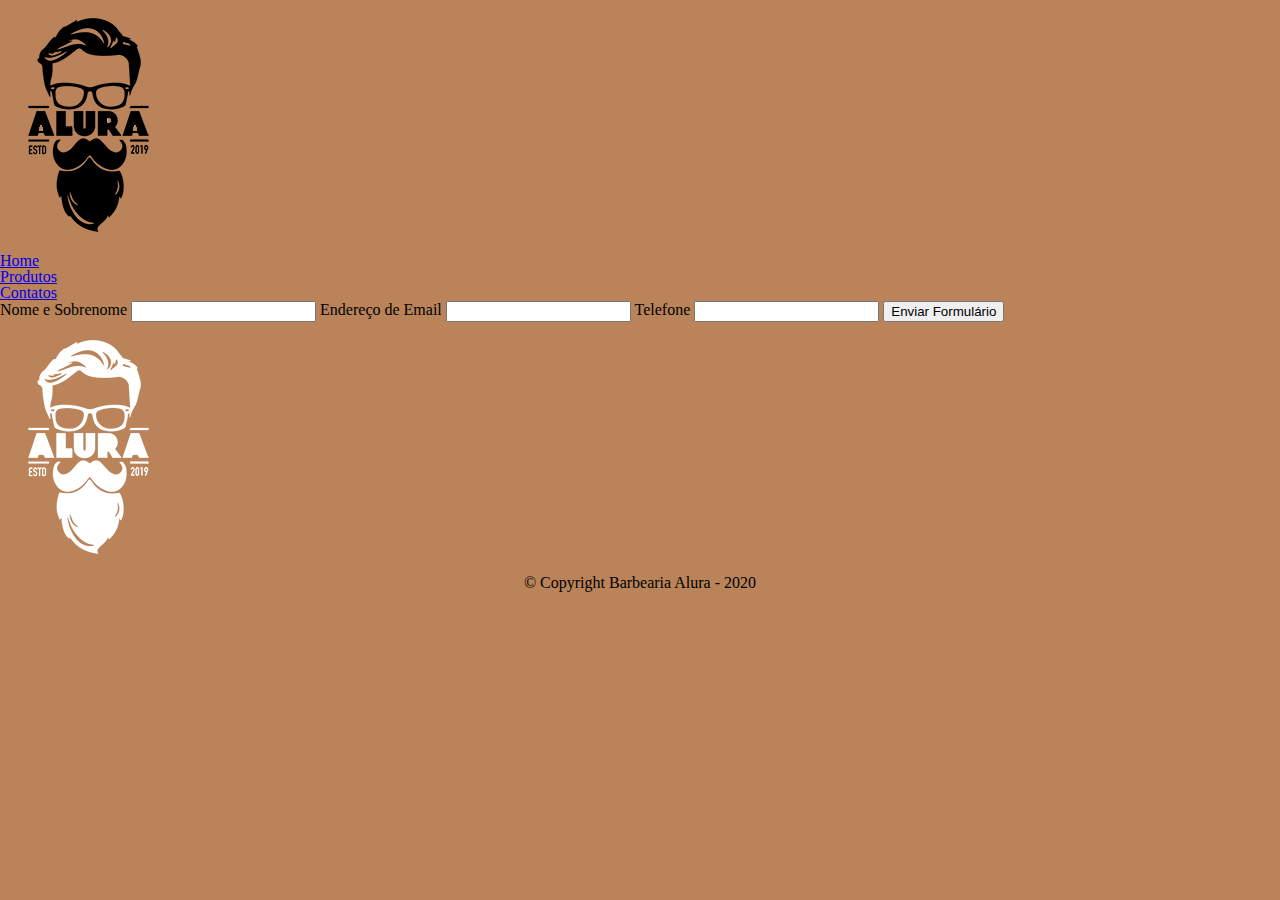
==== contato.html @ 083939ac "Criei a pagina de contato" ====
<!DOCTYPE html>
<html lang="pt-br">

<head>
    <meta charset="UTF-8">
    <meta name="viewport" content="width=device-width, initial-scale=1.0">
    <link rel="stylesheet" href="reset.css">
    <link rel="stylesheet" href="style.css">
    <title>Contato - Barbearia Alura</title>
</head>

<body>
    <header>
        <div class="caixa">
            <h1><img src="src/logo.png"></h1>
            <nav>
                <ul>
                    <li><a href="index.html">Home</a></li>
                    <li><a href="produtos.html">Produtos</a></li>
                    <li><a href="contato.html">Contatos</a></li>
                </ul>
            </nav>
        </div>
    </header>
    
    <main>
        <form>
            <label for="nomeSobrenome">Nome e Sobrenome</label>
            <input type="text" id="nomeSobrenome">

            <label for="email">Endereço de Email</label>
            <input type="email" id="email">

            <label for="telefone">Telefone</label>
            <input type="phone" id="telefone">

            <input type="submit" value="Enviar Formulário">
        </form>
    </main>

    <footer>
        <img src="src/logo-branco.png">
        <p class="copyright">&copy; Copyright Barbearia Alura - 2020</p>
    </footer>
</body>

</html>
---- style.css ----
body {
  background: #BA835A;
}

#banner {
  width: 100%;
  margin: 0;
}

.principal{
  background: #1D1513;
  color: #BA835A;
  padding: 30px;
}

.titulo-principal{
  padding-left: 20px;
}

.centralizado {
  text-align: center;
}

p {
  text-align: center;
}

#missão {
  font-size: 20px;
}

em strong {
  color: #7E212C;
}

.itens {
  font-style: italic;
  font-size: 18px;
}

.benefícios{
  background: #11110F;
  color: #ffffff;
  padding: 20px;
}


ul{
  display: inline-block;
  vertical-align: top;
  width: 20%;
  margin-right: 15%;
}

.imgBenefícios{
  width: 50%;
}
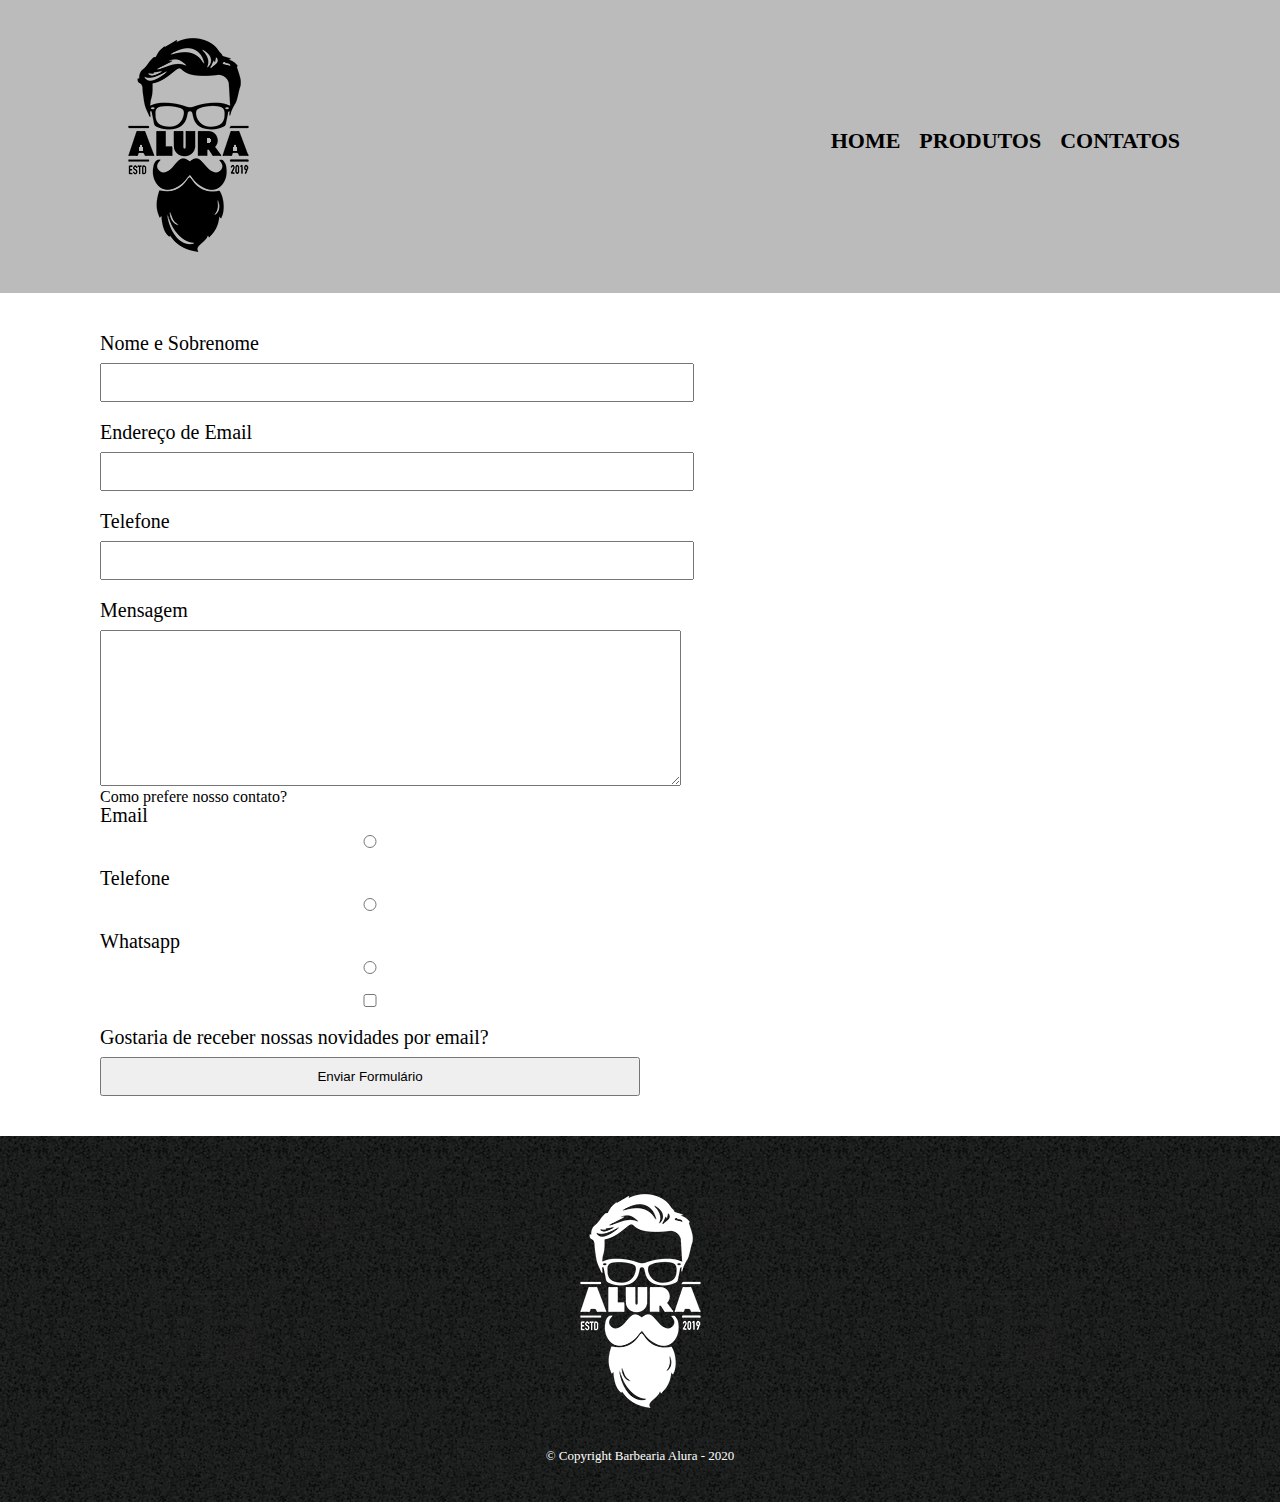
==== commit 0446a43b: "Completei a estrutura do form de contato" ====
--- a/contato.html
+++ b/contato.html
@@ -34,7 +34,24 @@
             <label for="telefone">Telefone</label>
             <input type="phone" id="telefone">
 
-            <input type="submit" value="Enviar Formulário">
+            <label for="mensagem" id="mensagem">Mensagem</label>
+            <textarea cols="70" rows="10"></textarea>
+            
+            <div>
+                <p>Como prefere nosso contato?</p>
+                <label for="radio-email">Email</label>
+                <input id="radio-email" name="contato" type="radio" value="email">
+    
+                <label for="radio-telefone">Telefone</label>
+                <input id="radio-telefone" name="contato" type="radio" value="telefone">
+    
+                <label for="radio-whatsapp">Whatsapp</label>
+                <input id="radio-whatsapp" name="contato" type="radio" value="whatsapp">
+            </div>
+            
+            <label><input type="checkbox">Gostaria de receber nossas novidades por email?</label>
+
+            <input type="submit" value="Enviar Formulário" id="mensagem">
         </form>
     </main>
 
--- a/style.css
+++ b/style.css
@@ -1,57 +1,112 @@
-body {
-  background: #BA835A;
+header {
+  background: #bbbbbb;
+  padding: 20px 0;
 }
 
-#banner {
-  width: 100%;
-  margin: 0;
+.caixa {
+  position: relative;
+  width: 1080px;
+  margin: 0 auto;
 }
 
-.principal{
-  background: #1D1513;
-  color: #BA835A;
-  padding: 30px;
+nav {
+  position: absolute;
+  top: 110px;
+  right: 0px;
 }
 
-.titulo-principal{
-  padding-left: 20px;
+nav li {
+  display: inline;
+  margin: 0 0 0 15px;
 }
 
-.centralizado {
-  text-align: center;
+nav a {
+  text-transform: uppercase;
+  color: black;
+  font-weight: bold;
+  font-size: 22px;
+  text-decoration: none;
 }
 
-p {
-  text-align: center;
+nav a:hover{
+  color: #C78C19;
+  text-decoration: underline;
 }
 
-#missão {
-  font-size: 20px;
+.produtos {
+  width: 1080px;
+  margin: 0 auto;
+  padding: 50px 0;
 }
 
-em strong {
-  color: #7E212C;
+.produtos li {
+  display: inline-block;
+  text-align: center;
+  width: 30%;
+  vertical-align: top;
+  margin: 0 1.3%;
+  padding: 30px 20px;
+  box-sizing: border-box;
+  border: 2px solid black;
+  border-radius: 15px;
 }
 
-.itens {
-  font-style: italic;
+.produtos li:hover{
+  border-color: #C78C19;
+}
+
+.produtos li:active{
+  border-color: #088C19;
+}
+
+.produtos li:hover h2{
+  font-size: 45px;
+}
+.produtos h2 {
+  font-size: 30px;
+  font-weight: bold;
+}
+
+.produto-descricao {
   font-size: 18px;
 }
 
-.benefícios{
-  background: #11110F;
-  color: #ffffff;
-  padding: 20px;
+.produto-preco {
+  font-size: 22px;
+  font-weight: bold;
+  margin-top: 10px;
 }
 
-
-ul{
-  display: inline-block;
-  vertical-align: top;
-  width: 20%;
-  margin-right: 15%;
+footer{
+  text-align: center;
+  background: url("src/bg.jpg");
+  padding: 40px 0;
 }
 
-.imgBenefícios{
-  width: 50%;
+.copyright{
+  color: white;
+  font-size: 13px;
+  margin-top: 20px;
+}
+
+main{
+  width: 1080px;
+  margin: 0 auto;
+}
+
+form{
+  margin: 40px 0;
+}
+
+form label{ 
+  display:block;
+  font-size: 20px;
+  margin: 0 0 10px;
+}
+
+form input{
+  display: block;
+  margin: 0 0 20px;
+  padding: 10px 25px;
+  width: 50%
 }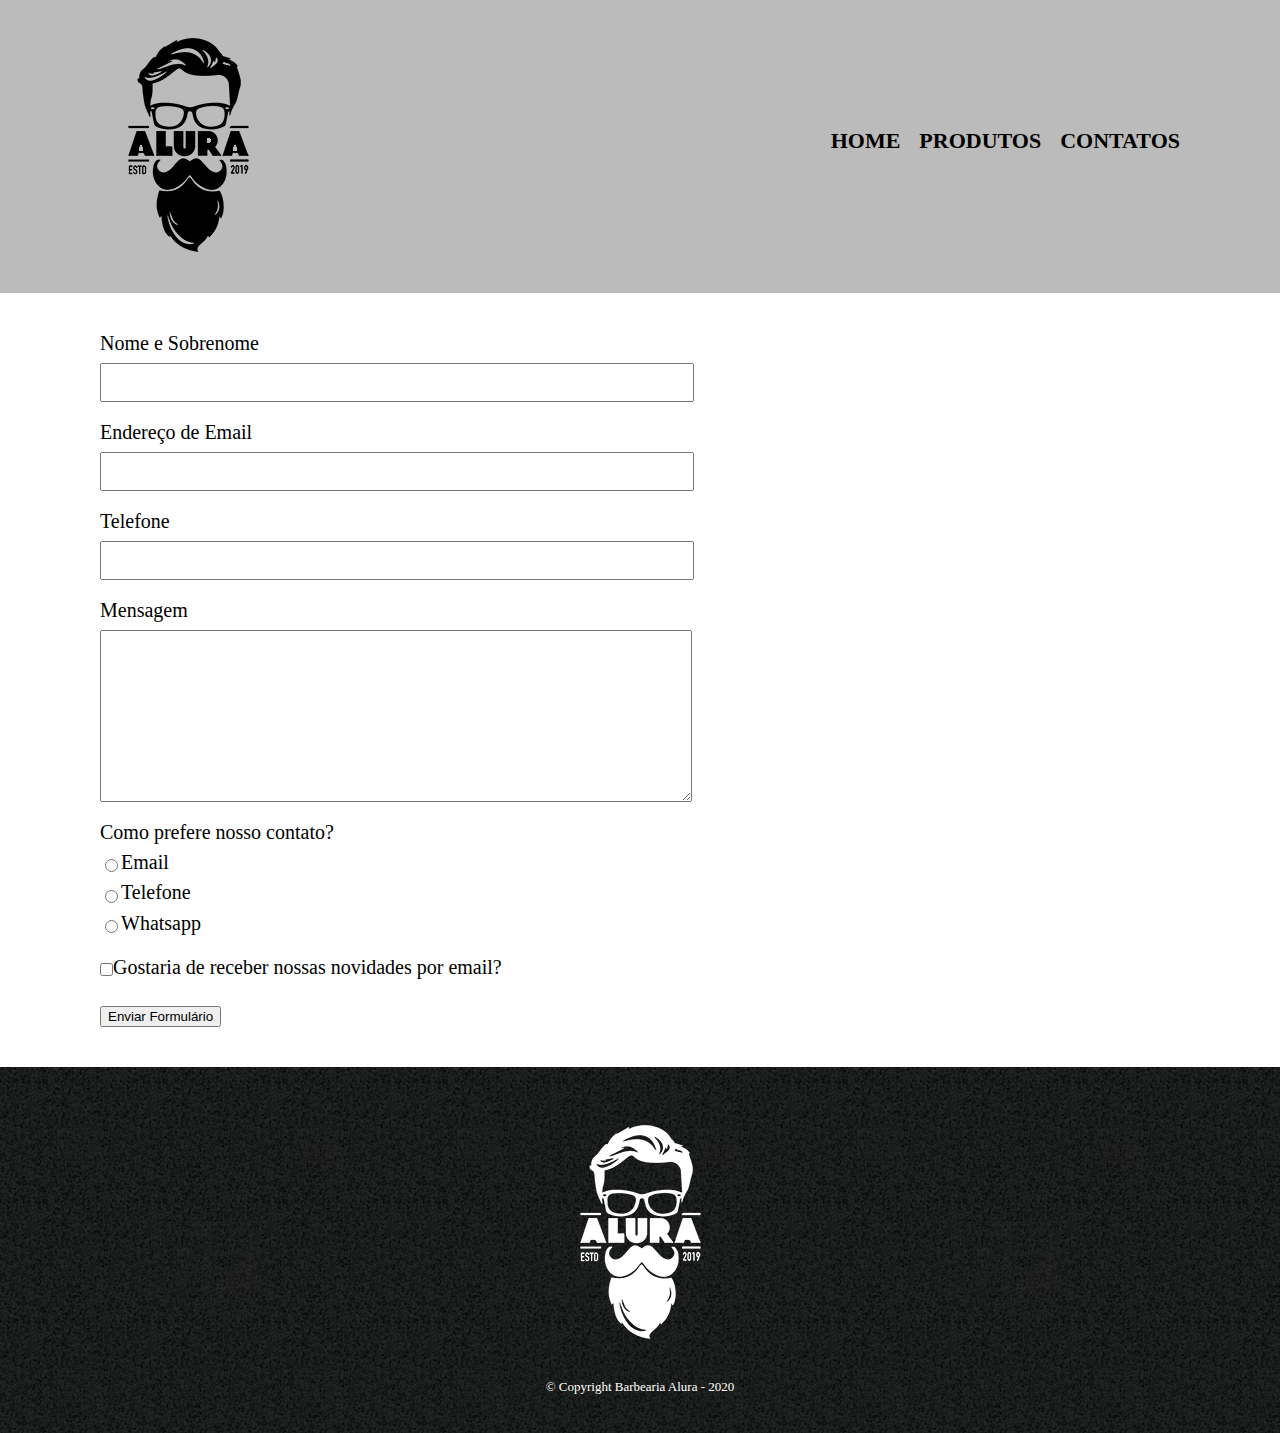
==== commit d833232d: "Reorganizando o css do form" ====
--- a/contato.html
+++ b/contato.html
@@ -26,30 +26,27 @@
     <main>
         <form>
             <label for="nomeSobrenome">Nome e Sobrenome</label>
-            <input type="text" id="nomeSobrenome">
+            <input type="text" id="nomeSobrenome" class="input-padrao">
 
             <label for="email">Endereço de Email</label>
-            <input type="email" id="email">
+            <input type="email" id="email" class="input-padrao">
 
             <label for="telefone">Telefone</label>
-            <input type="phone" id="telefone">
+            <input type="phone" id="telefone" class="input-padrao">
 
             <label for="mensagem" id="mensagem">Mensagem</label>
-            <textarea cols="70" rows="10"></textarea>
+            <textarea cols="70" rows="10" class="input-padrao"></textarea>
             
             <div>
                 <p>Como prefere nosso contato?</p>
-                <label for="radio-email">Email</label>
-                <input id="radio-email" name="contato" type="radio" value="email">
+                <label for="radio-email"><input id="radio-email" name="contato" type="radio" value="email">Email</label>
     
-                <label for="radio-telefone">Telefone</label>
-                <input id="radio-telefone" name="contato" type="radio" value="telefone">
+                <label for="radio-telefone"><input id="radio-telefone" name="contato" type="radio" value="telefone">Telefone</label>
     
-                <label for="radio-whatsapp">Whatsapp</label>
-                <input id="radio-whatsapp" name="contato" type="radio" value="whatsapp">
+                <label for="radio-whatsapp"><input id="radio-whatsapp" name="contato" type="radio" value="whatsapp">Whatsapp</label>
             </div>
-            
-            <label><input type="checkbox">Gostaria de receber nossas novidades por email?</label>
+
+            <label><input type="checkbox" class="check-box">Gostaria de receber nossas novidades por email?</label>
 
             <input type="submit" value="Enviar Formulário" id="mensagem">
         </form>
--- a/style.css
+++ b/style.css
@@ -98,15 +98,19 @@
   margin: 40px 0;
 }
 
-form label{ 
+form label, form p{ 
   display:block;
   font-size: 20px;
   margin: 0 0 10px;
 }
 
-form input{
+.input-padrao{
   display: block;
   margin: 0 0 20px;
   padding: 10px 25px;
   width: 50%
-}+}
+
+.check-box{
+  margin: 20px 0;
+}
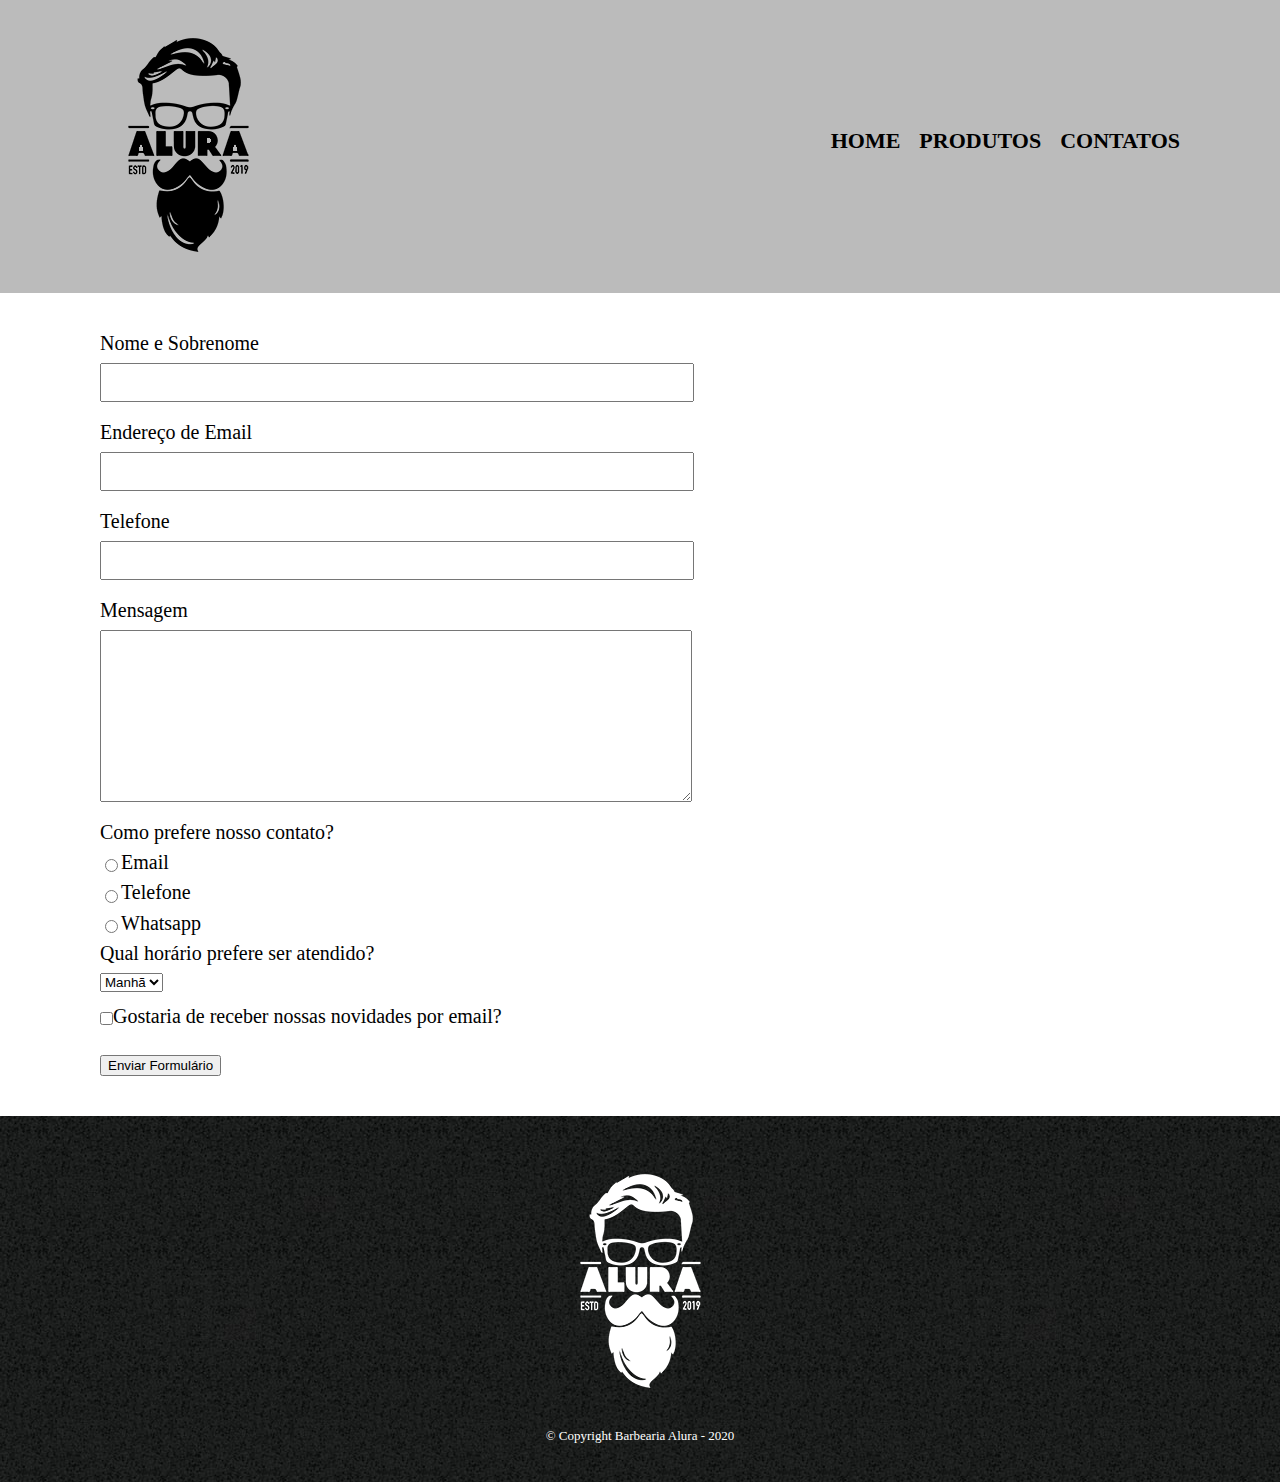
==== commit 6d4470cc: "Adicionando o drop-down!" ====
--- a/contato.html
+++ b/contato.html
@@ -46,6 +46,15 @@
                 <label for="radio-whatsapp"><input id="radio-whatsapp" name="contato" type="radio" value="whatsapp">Whatsapp</label>
             </div>
 
+            <div>
+                <p>Qual horário prefere ser atendido?</p>
+                <select>
+                    <option value="">Manhã</option>
+                    <option value="">Tarde</option>
+                    <option value="">Noite</option>
+                </select>
+            </div>
+
             <label><input type="checkbox" class="check-box">Gostaria de receber nossas novidades por email?</label>
 
             <input type="submit" value="Enviar Formulário" id="mensagem">
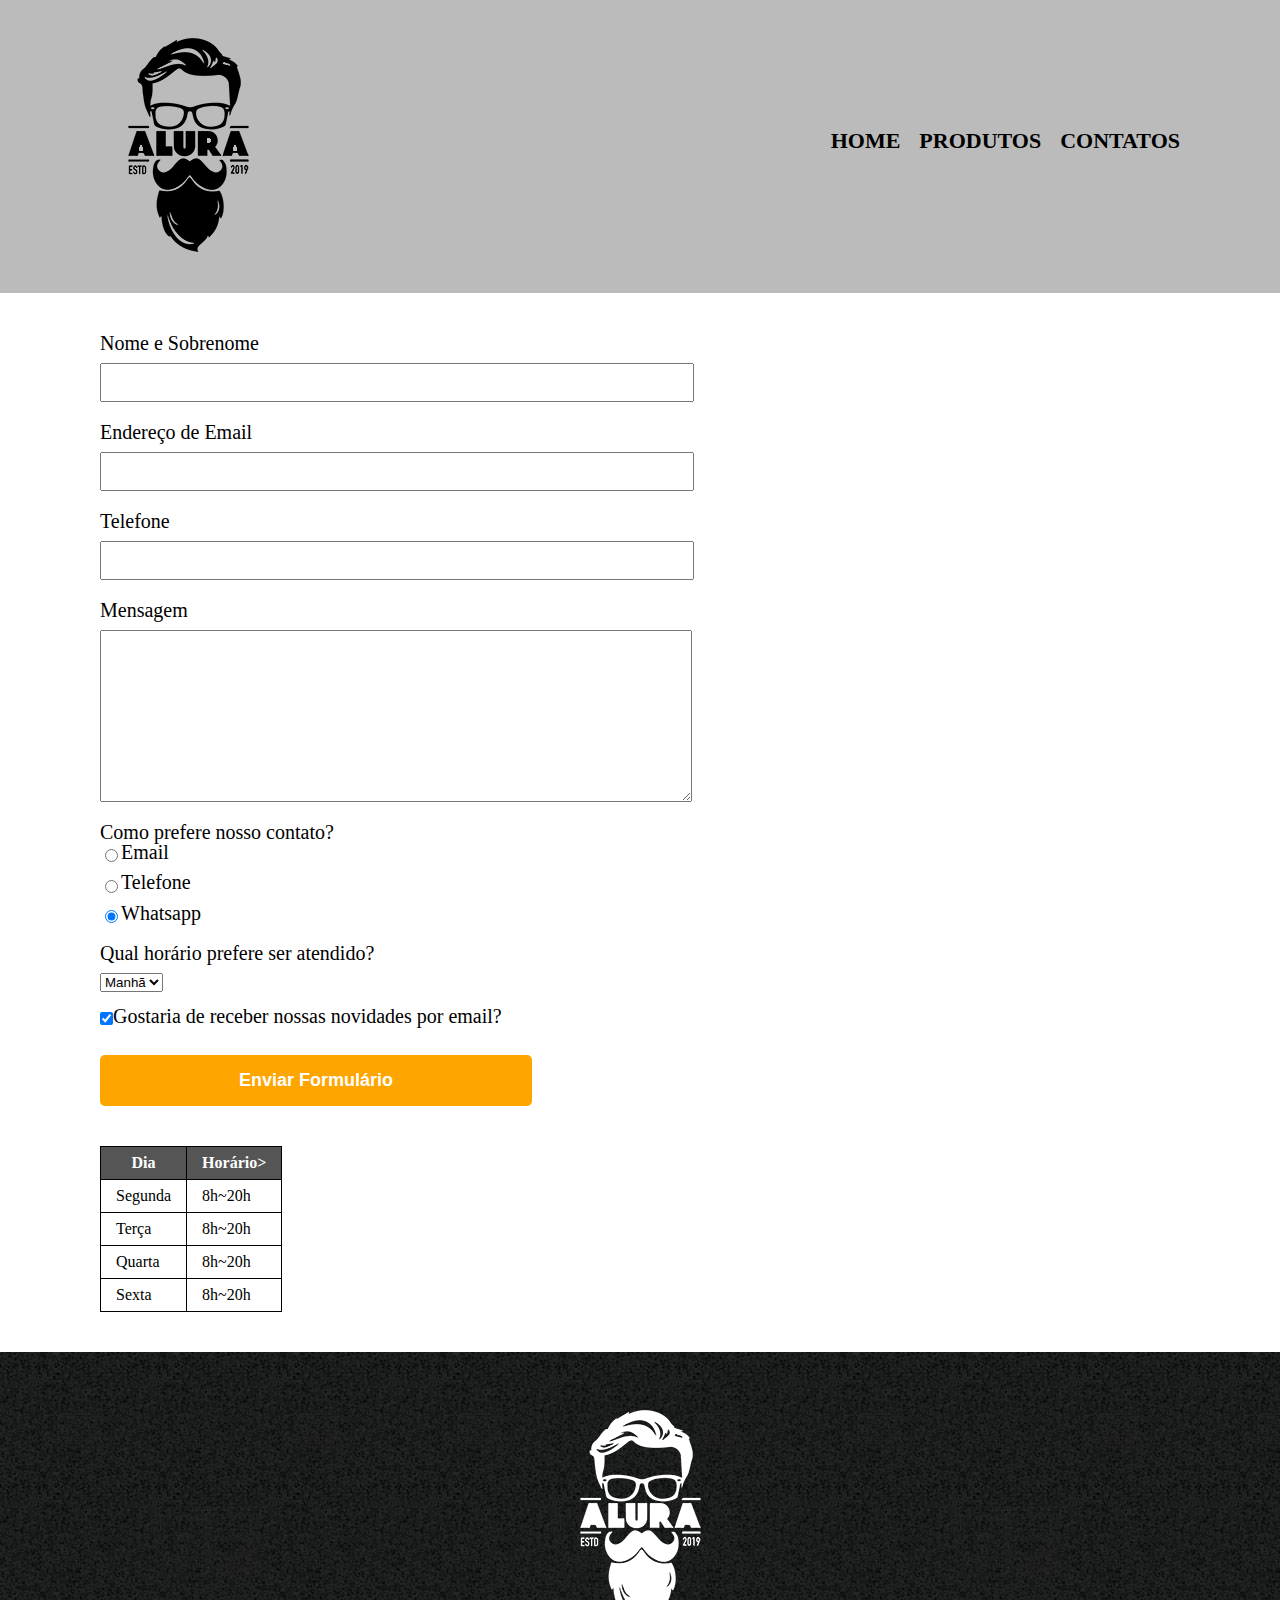
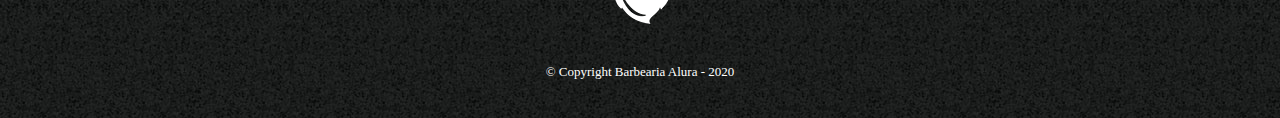
==== commit 6ee61e0a: "Finalizando a 3a aula" ====
--- a/contato.html
+++ b/contato.html
@@ -12,7 +12,7 @@
 <body>
     <header>
         <div class="caixa">
-            <h1><img src="src/logo.png"></h1>
+            <h1><img src="src/logo.png" alt="Logo da Barbearia Alura"></h1>
             <nav>
                 <ul>
                     <li><a href="index.html">Home</a></li>
@@ -26,43 +26,70 @@
     <main>
         <form>
             <label for="nomeSobrenome">Nome e Sobrenome</label>
-            <input type="text" id="nomeSobrenome" class="input-padrao">
+            <input type="text" id="nomeSobrenome" class="input-padrao" required>
 
             <label for="email">Endereço de Email</label>
-            <input type="email" id="email" class="input-padrao">
+            <input type="email" id="email" class="input-padrao" required>
 
             <label for="telefone">Telefone</label>
-            <input type="phone" id="telefone" class="input-padrao">
+            <input type="tel" id="telefone" class="input-padrao" required>
 
             <label for="mensagem" id="mensagem">Mensagem</label>
-            <textarea cols="70" rows="10" class="input-padrao"></textarea>
+            <textarea cols="70" rows="10" class="input-padrao" required></textarea>
             
-            <div>
-                <p>Como prefere nosso contato?</p>
+            <fieldset>
+                <legend>Como prefere nosso contato?</legen>
                 <label for="radio-email"><input id="radio-email" name="contato" type="radio" value="email">Email</label>
     
                 <label for="radio-telefone"><input id="radio-telefone" name="contato" type="radio" value="telefone">Telefone</label>
     
-                <label for="radio-whatsapp"><input id="radio-whatsapp" name="contato" type="radio" value="whatsapp">Whatsapp</label>
-            </div>
+                <label for="radio-whatsapp"><input id="radio-whatsapp" name="contato" type="radio" value="whatsapp" checked>Whatsapp</label>
+            </fieldset>
 
-            <div>
-                <p>Qual horário prefere ser atendido?</p>
+            <fieldset>
+                <legend>Qual horário prefere ser atendido?</legend>
                 <select>
-                    <option value="">Manhã</option>
-                    <option value="">Tarde</option>
-                    <option value="">Noite</option>
+                    <option>Manhã</option>
+                    <option>Tarde</option>
+                    <option>Noite</option>
                 </select>
-            </div>
+            </fieldset>
 
-            <label><input type="checkbox" class="check-box">Gostaria de receber nossas novidades por email?</label>
+            <label><input type="checkbox" class="check-box" checked>Gostaria de receber nossas novidades por email?</label>
 
-            <input type="submit" value="Enviar Formulário" id="mensagem">
+            <input type="submit" value="Enviar Formulário" class="enviar">
         </form>
+
+        <table>
+            <thead>
+                <tr>
+                    <th>Dia</th>
+                    <th>Horário></th>
+                </tr>
+            </thead>
+            <tbody>
+                <tr>
+                    <td>Segunda</td>
+                    <td>8h~20h</td>
+                </tr>
+                <tr>
+                    <td>Terça</td>
+                    <td>8h~20h</td>
+                </tr>
+                <tr>
+                    <td>Quarta</td>
+                    <td>8h~20h</td>
+                </tr>
+                <tr>
+                    <td>Sexta</td>
+                    <td>8h~20h</td>
+                </tr>
+            </tbody>
+        </table>
     </main>
 
     <footer>
-        <img src="src/logo-branco.png">
+        <img src="src/logo-branco.png" alt="Logo da Barbearia Alura">
         <p class="copyright">&copy; Copyright Barbearia Alura - 2020</p>
     </footer>
 </body>
--- a/style.css
+++ b/style.css
@@ -98,7 +98,7 @@
   margin: 40px 0;
 }
 
-form label, form p{ 
+form label, form legend{ 
   display:block;
   font-size: 20px;
   margin: 0 0 10px;
@@ -114,3 +114,37 @@
 .check-box{
   margin: 20px 0;
 }
+
+.enviar {
+  width: 40%;
+  padding: 15px 0;
+  background: orange;
+  color: white;
+  font-weight: bold;
+  font-size: 18px;
+  border: none;
+  border-radius:5px;
+  transition: 0.6s;
+  cursor: pointer;
+}
+
+.enviar:hover {
+  background: darkorange;
+  transform: scale(1.2);
+}
+
+table {
+  margin: 20px 0 40px;
+}
+
+thead {
+  background: #555555;
+  color: white;
+  font-weight: bolder;
+}
+
+th, td {
+  border: 1px solid black;
+  padding: 8px 15px;
+}
+
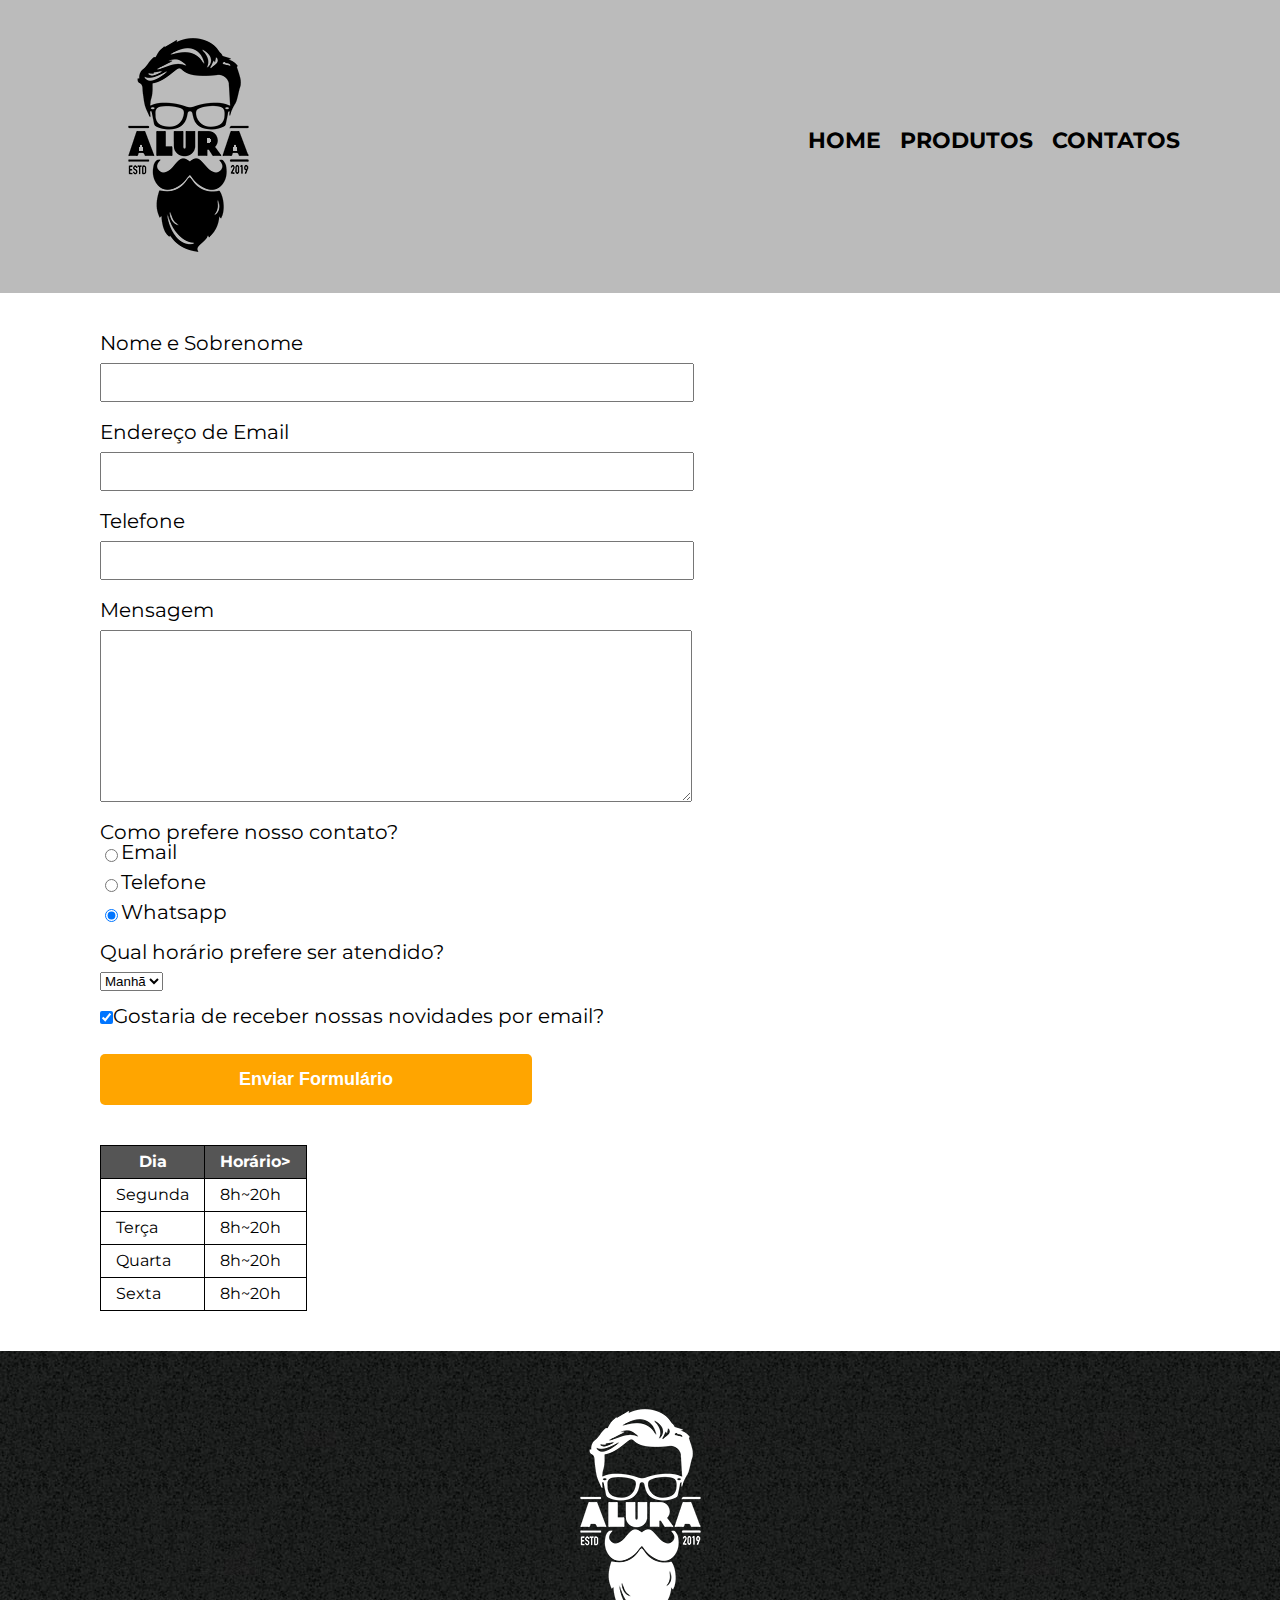
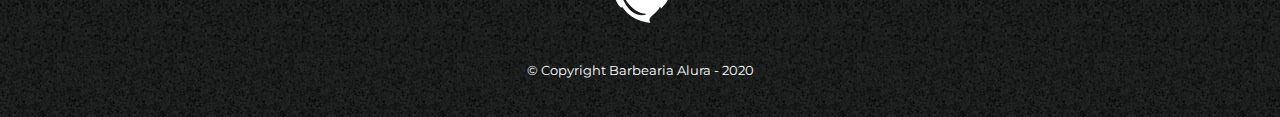
==== commit 68c53567: "Aplicando resposividade" ====
--- a/contato.html
+++ b/contato.html
@@ -7,6 +7,9 @@
     <link rel="stylesheet" href="reset.css">
     <link rel="stylesheet" href="style.css">
     <title>Contato - Barbearia Alura</title>
+    <link
+    href="https://fonts.googleapis.com/css?family=Montserrat:100,100italic,200,200italic,300,300italic,regular,italic,500,500italic,600,600italic,700,700italic,800,800italic,900,900italic"
+    rel="stylesheet" />
 </head>
 
 <body>
@@ -23,7 +26,7 @@
         </div>
     </header>
     
-    <main>
+    <main  class="contatos">
         <form>
             <label for="nomeSobrenome">Nome e Sobrenome</label>
             <input type="text" id="nomeSobrenome" class="input-padrao" required>
--- a/style.css
+++ b/style.css
@@ -1,3 +1,7 @@
+body {
+  font-family: "Montserrat", font-family;
+}
+
 header {
   background: #bbbbbb;
   padding: 20px 0;
@@ -28,8 +32,8 @@
   text-decoration: none;
 }
 
-nav a:hover{
-  color: #C78C19;
+nav a:hover {
+  color: #c78c19;
   text-decoration: underline;
 }
 
@@ -51,15 +55,15 @@
   border-radius: 15px;
 }
 
-.produtos li:hover{
-  border-color: #C78C19;
-}
-
-.produtos li:active{
-  border-color: #088C19;
-}
-
-.produtos li:hover h2{
+.produtos li:hover {
+  border-color: #c78c19;
+}
+
+.produtos li:active {
+  border-color: #088c19;
+}
+
+.produtos li:hover h2 {
   font-size: 45px;
 }
 .produtos h2 {
@@ -77,41 +81,41 @@
   margin-top: 10px;
 }
 
-footer{
+footer {
   text-align: center;
   background: url("src/bg.jpg");
   padding: 40px 0;
 }
 
-.copyright{
+.copyright {
   color: white;
   font-size: 13px;
   margin-top: 20px;
 }
 
-main{
-  width: 1080px;
-  margin: 0 auto;
-}
-
-form{
+main {
+  margin: 0 auto;
+}
+
+form {
   margin: 40px 0;
 }
 
-form label, form legend{ 
-  display:block;
+form label,
+form legend {
+  display: block;
   font-size: 20px;
   margin: 0 0 10px;
 }
 
-.input-padrao{
+.input-padrao {
   display: block;
   margin: 0 0 20px;
   padding: 10px 25px;
-  width: 50%
-}
-
-.check-box{
+  width: 50%;
+}
+
+.check-box {
   margin: 20px 0;
 }
 
@@ -123,7 +127,7 @@
   font-weight: bold;
   font-size: 18px;
   border: none;
-  border-radius:5px;
+  border-radius: 5px;
   transition: 0.6s;
   cursor: pointer;
 }
@@ -143,8 +147,163 @@
   font-weight: bolder;
 }
 
-th, td {
+th,
+td {
   border: 1px solid black;
   padding: 8px 15px;
 }
 
+/* css do index.html */
+.banner {
+  width: 100%;
+}
+
+.titulo-principal {
+  text-align: center;
+  font-size: 2em;
+  margin: 0 0 1em;
+  clear: left;
+}
+
+.titulo-principal:first-letter {
+  font-weight: bold;
+}
+
+.principal,
+.contatos {
+  width: 1080px;
+  margin: 0 auto;
+}
+
+.principal {
+  padding: 3em 0;
+  background: #fefefe;
+}
+
+.principal p {
+  margin: 0 0 1em;
+}
+
+.principal strong {
+  font-weight: bold;
+}
+
+.principal em {
+  font-style: italic;
+}
+
+.utensilios {
+  width: 120px;
+  float: left;
+  margin: 0 20px 20px 0;
+}
+
+.mapa {
+  padding: 3em 0;
+  text-align: center;
+  background: linear-gradient(#fefefe, #888888);
+}
+
+.mapa p {
+  margin: 0 0 2em;
+}
+
+.benefícios {
+  padding: 3em 0;
+  background: #888888;
+}
+
+.conteúdo-benefícios {
+  width: 820px;
+  margin: 0 auto;
+}
+
+.lista-benefícios {
+  width: 40%;
+  display: inline-block;
+  vertical-align: top;
+  list-style-type: none;
+}
+
+.itens {
+  line-height: 1.5em;
+}
+
+.itens:before {
+  content: "✭";
+}
+
+.itens:first-child {
+  font-weight: bold;
+}
+
+.imagem-benefícios {
+  width: 60%;
+  opacity: 1;
+  transition: 400ms;
+}
+
+.imagem-benefícios:hover {
+  opacity: 0.8;
+  box-shadow: 10px 10px 25px #000000;
+}
+
+.video {
+  width: 560px;
+  margin: 2em auto;
+}
+
+@media screen and (max-width: 480px) {
+  .caixa,
+  .principal,
+  .contatos,
+  .produtos,
+  .produtos li,
+  .conteúdo-benefícios,
+  .mapa,
+  .video{
+    width: auto;
+  }
+  
+  .produtos li{
+    display: block;
+    margin: 15px
+  }
+  
+  .contatos {
+    text-align: center;
+  }
+
+  .contatos table{
+    display: inline-block
+  }
+
+  .contatos form label{
+    margin: 0px 0px 1em;
+  }
+
+  .enviar {
+    width: 50%
+  }
+
+  .input-padrao{
+    display: inline;
+  }
+
+  h1{
+    text-align: center;
+  }
+
+  nav{
+    position: static;
+    text-align: center;
+  }
+
+  .mapa iframe{
+    width: 100%;
+  }
+
+  .lista-benefícios, .imagem-benefícios {
+    width: 100%;
+  }
+}
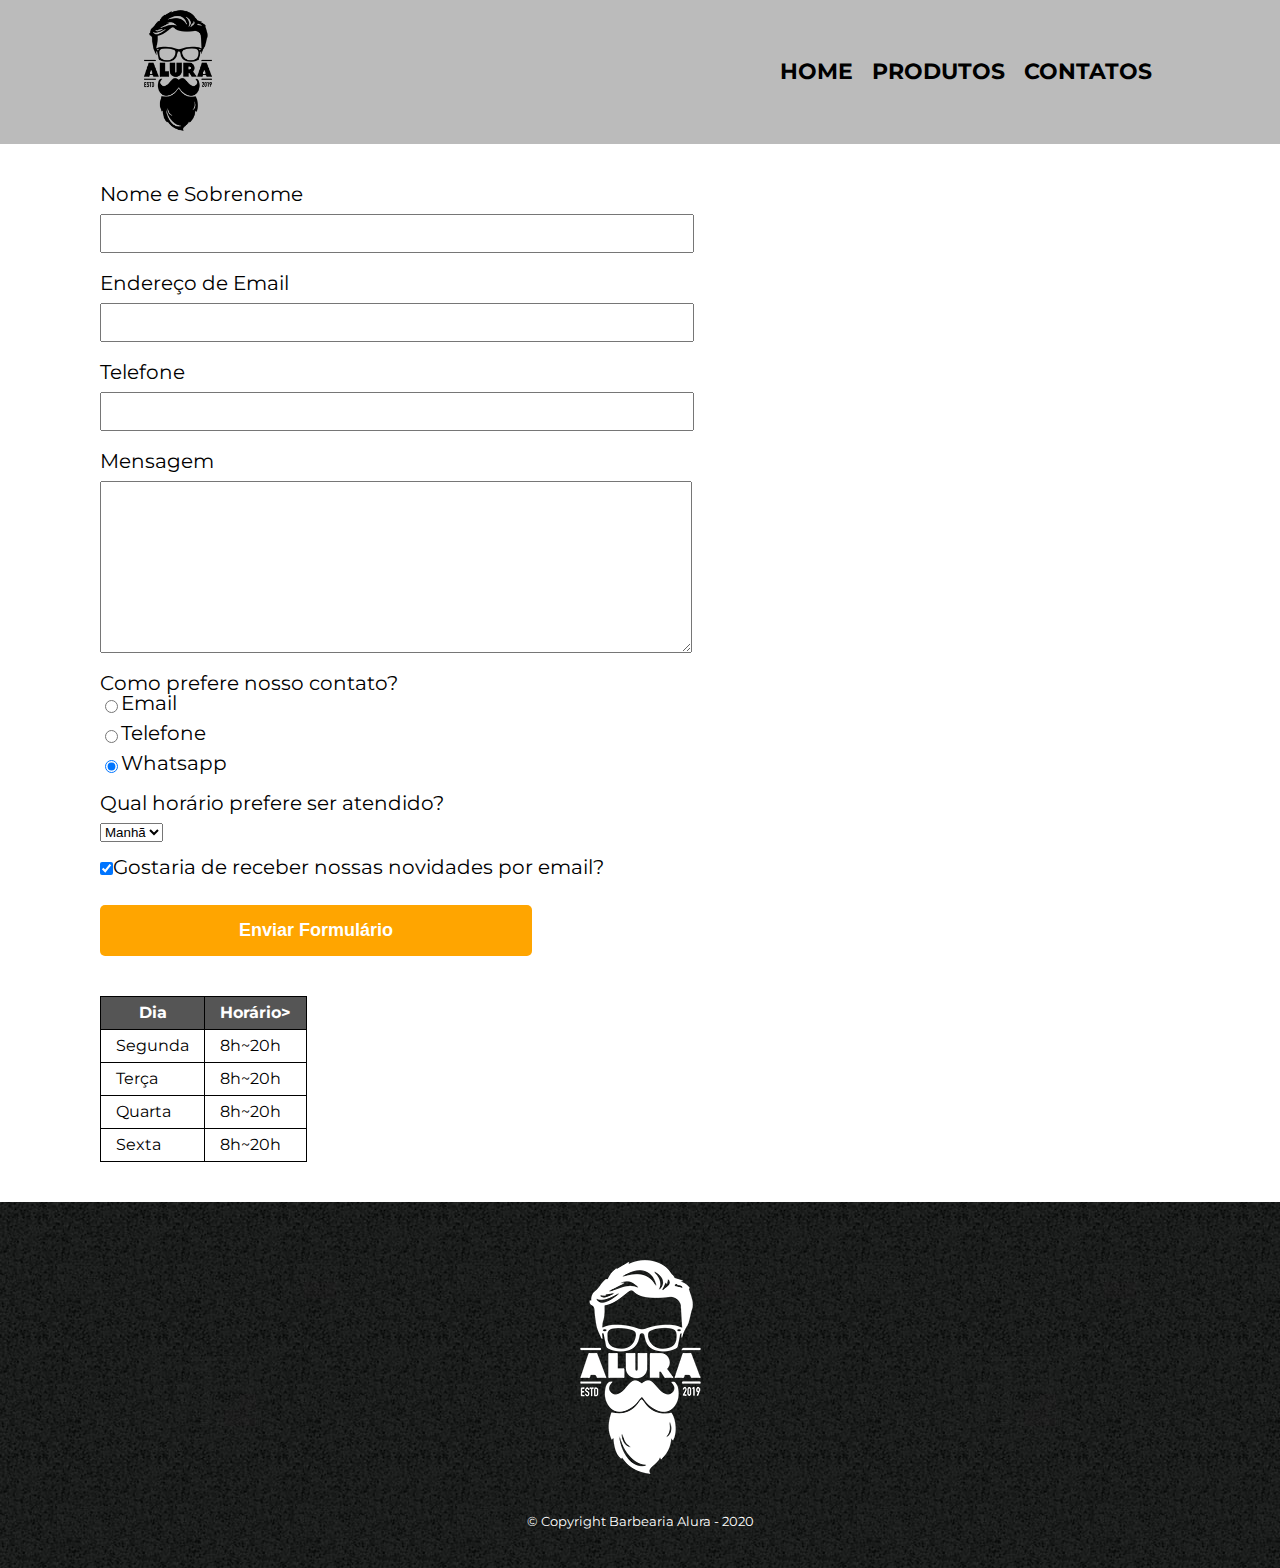
==== commit 9a00187f: "Ajustes Responsivos por todas telas" ====
--- a/contato.html
+++ b/contato.html
@@ -15,8 +15,8 @@
 <body>
     <header>
         <div class="caixa">
-            <h1><img src="src/logo.png" alt="Logo da Barbearia Alura"></h1>
-            <nav>
+            <a href="index.html" style="padding-left: 10%;"><img src="src/logo.png" alt="Logo da Barbearia Alura" class="logo"/></a>
+            <nav class="nav_itens">
                 <ul>
                     <li><a href="index.html">Home</a></li>
                     <li><a href="produtos.html">Produtos</a></li>
--- a/style.css
+++ b/style.css
@@ -4,27 +4,31 @@
 
 header {
   background: #bbbbbb;
-  padding: 20px 0;
 }
 
 .caixa {
-  position: relative;
-  width: 1080px;
-  margin: 0 auto;
-}
-
-nav {
-  position: absolute;
+  width: 100%;
+  display: flex;
+  align-items: center;
+  justify-content: space-between;
+}
+
+.logo{
+  width: 100px;
+}
+
+.nav_itens {
   top: 110px;
   right: 0px;
-}
-
-nav li {
+  padding-right: 10%;
+}
+
+.nav_itens li {
   display: inline;
-  margin: 0 0 0 15px;
-}
-
-nav a {
+  padding: 0 0 0 15px;
+}
+
+.nav_itens a {
   text-transform: uppercase;
   color: black;
   font-weight: bold;
@@ -32,9 +36,9 @@
   text-decoration: none;
 }
 
-nav a:hover {
+.nav_itens a:hover {
   color: #c78c19;
-  text-decoration: underline;
+  border-bottom: 2px solid #c78c19;
 }
 
 .produtos {
@@ -51,7 +55,7 @@
   margin: 0 1.3%;
   padding: 30px 20px;
   box-sizing: border-box;
-  border: 2px solid black;
+  border: 3px solid black;
   border-radius: 15px;
 }
 
@@ -64,7 +68,7 @@
 }
 
 .produtos li:hover h2 {
-  font-size: 45px;
+  font-size: 32px;
 }
 .produtos h2 {
   font-size: 30px;
@@ -264,7 +268,26 @@
   .video{
     width: auto;
   }
-  
+
+  .nav_itens a {
+    font-size: 12px;
+  }
+
+  .logo{
+    width: 50px;
+  }
+  .titulo-principal{
+    font-size: 24px;
+  }
+
+  p{
+    font-size: 12px;
+  }
+
+  .map{
+    width: 80%;
+  }
+ 
   .produtos li{
     display: block;
     margin: 15px
@@ -294,7 +317,7 @@
     text-align: center;
   }
 
-  nav{
+  .nav_itens{
     position: static;
     text-align: center;
   }
